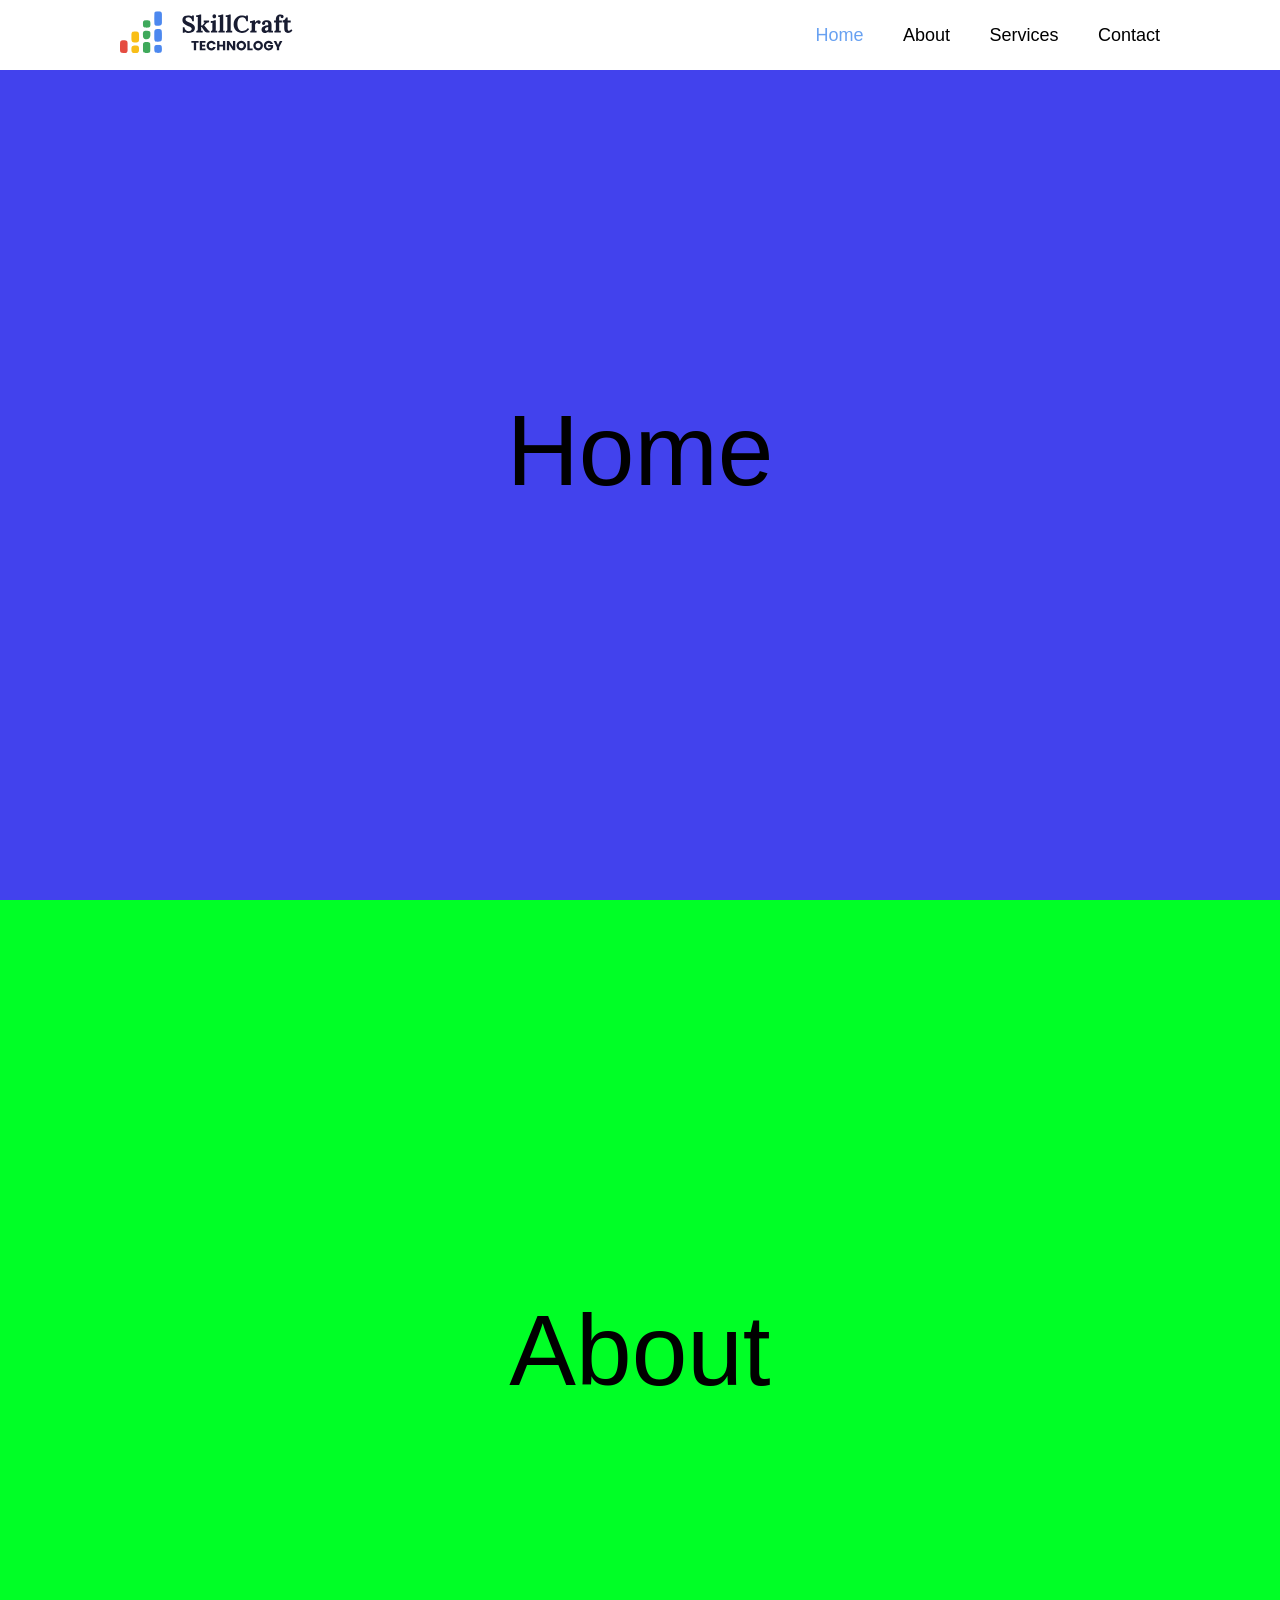
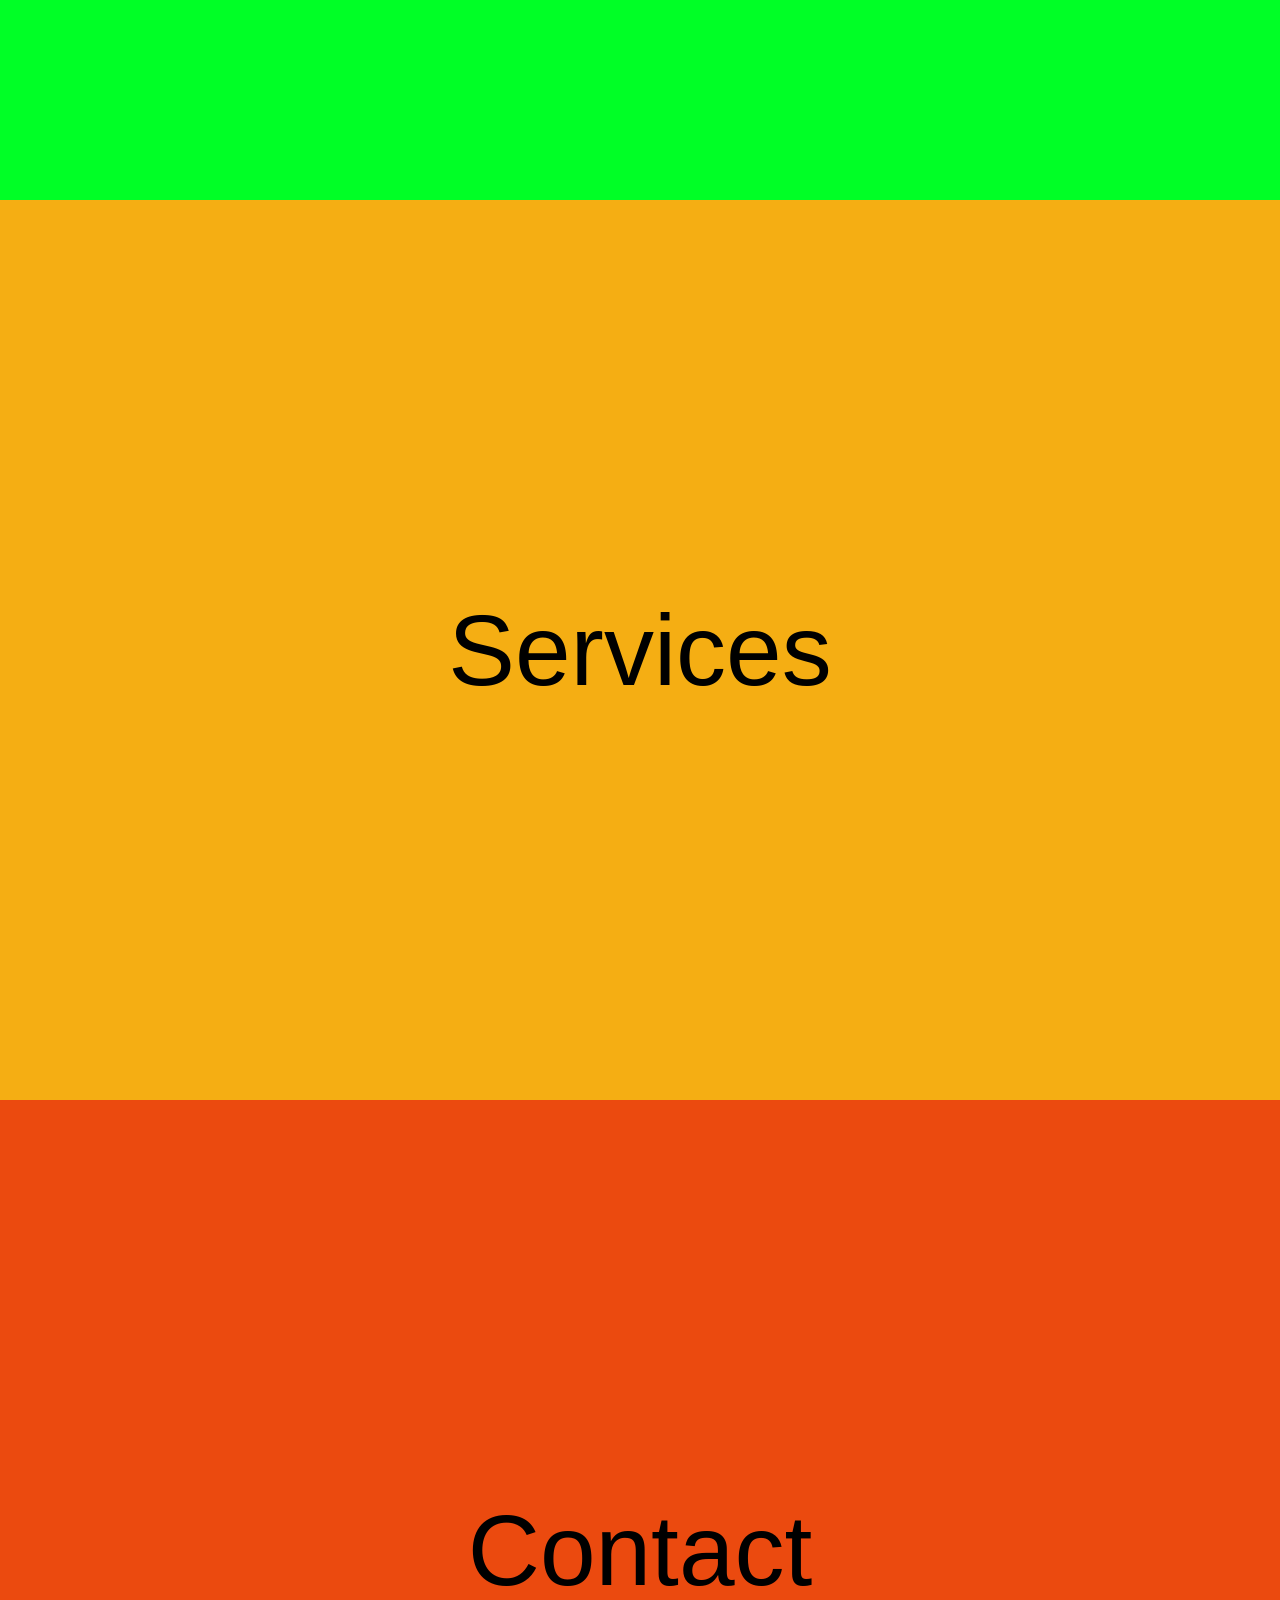
==== SCT_WD_1/index.html @ 6478d09d "Add files via upload" ====
<!DOCTYPE html>
<html lang="en">
<head>
    <meta charset="UTF-8">
    <meta name="viewport" content="width=device-width, initial-scale=1.0">
    <title>Interactive Navigation Menu</title>
    <link rel="stylesheet" href="style.css">
</head>
<body>
    <header>
        <a href="#" class="logo"><img src="logo SkillCraft.svg" alt=""></a>

        <nav>
            <a href="#home" class="active">Home</a>
            <a href="#about">About</a>
            <a href="#services">Services</a>
            <a href="#contact">Contact</a>
        </nav>
    </header>
    <section id="home">Home</section>
    <section id="about">About</section>
    <section id="services">Services</section>
    <section id="contact">Contact</section>
    <script src="script.js"></script>
</body>
</html>
---- SCT_WD_1/style.css ----
* {
    margin: 0;
    padding: 0;
    box-sizing: border-box;
    font-family: 'Franklin Gothic Medium', 'Arial Narrow', Arial, sans-serif;
}

header {
    position: fixed;
    top: 0;
    left: 0;
    width: 100%;
    padding: 10px 120px;
    background-color: white;
    display: flex;
    justify-content: space-between;
    align-items: center;
    z-index: 100;
}

.logo {
    font-size: 25px;
    color: #fff;
    text-decoration: none;
    font-weight: 100;
}

nav a {
    font-size: 18px;
    color: black;
    text-decoration: none;
    font-weight: 100;
    margin-left: 35px;
}

nav a:hover,
nav a.active {
    color: rgb(104, 161, 241);
}

section {
    min-height: 100vh;
    display: flex;
    justify-content: center;
    align-items: center;
    font-size: 100px;
}

section:nth-child(2) {
    background-color: rgb(66, 66, 237);
}

section:nth-child(3) {
    background-color: rgb(0, 255, 38);
}

section:nth-child(4) {
    background-color: rgb(245, 174, 19);
}

section:nth-child(5) {
    background-color: rgb(235, 74, 15);
}

img {
    color: white;
}
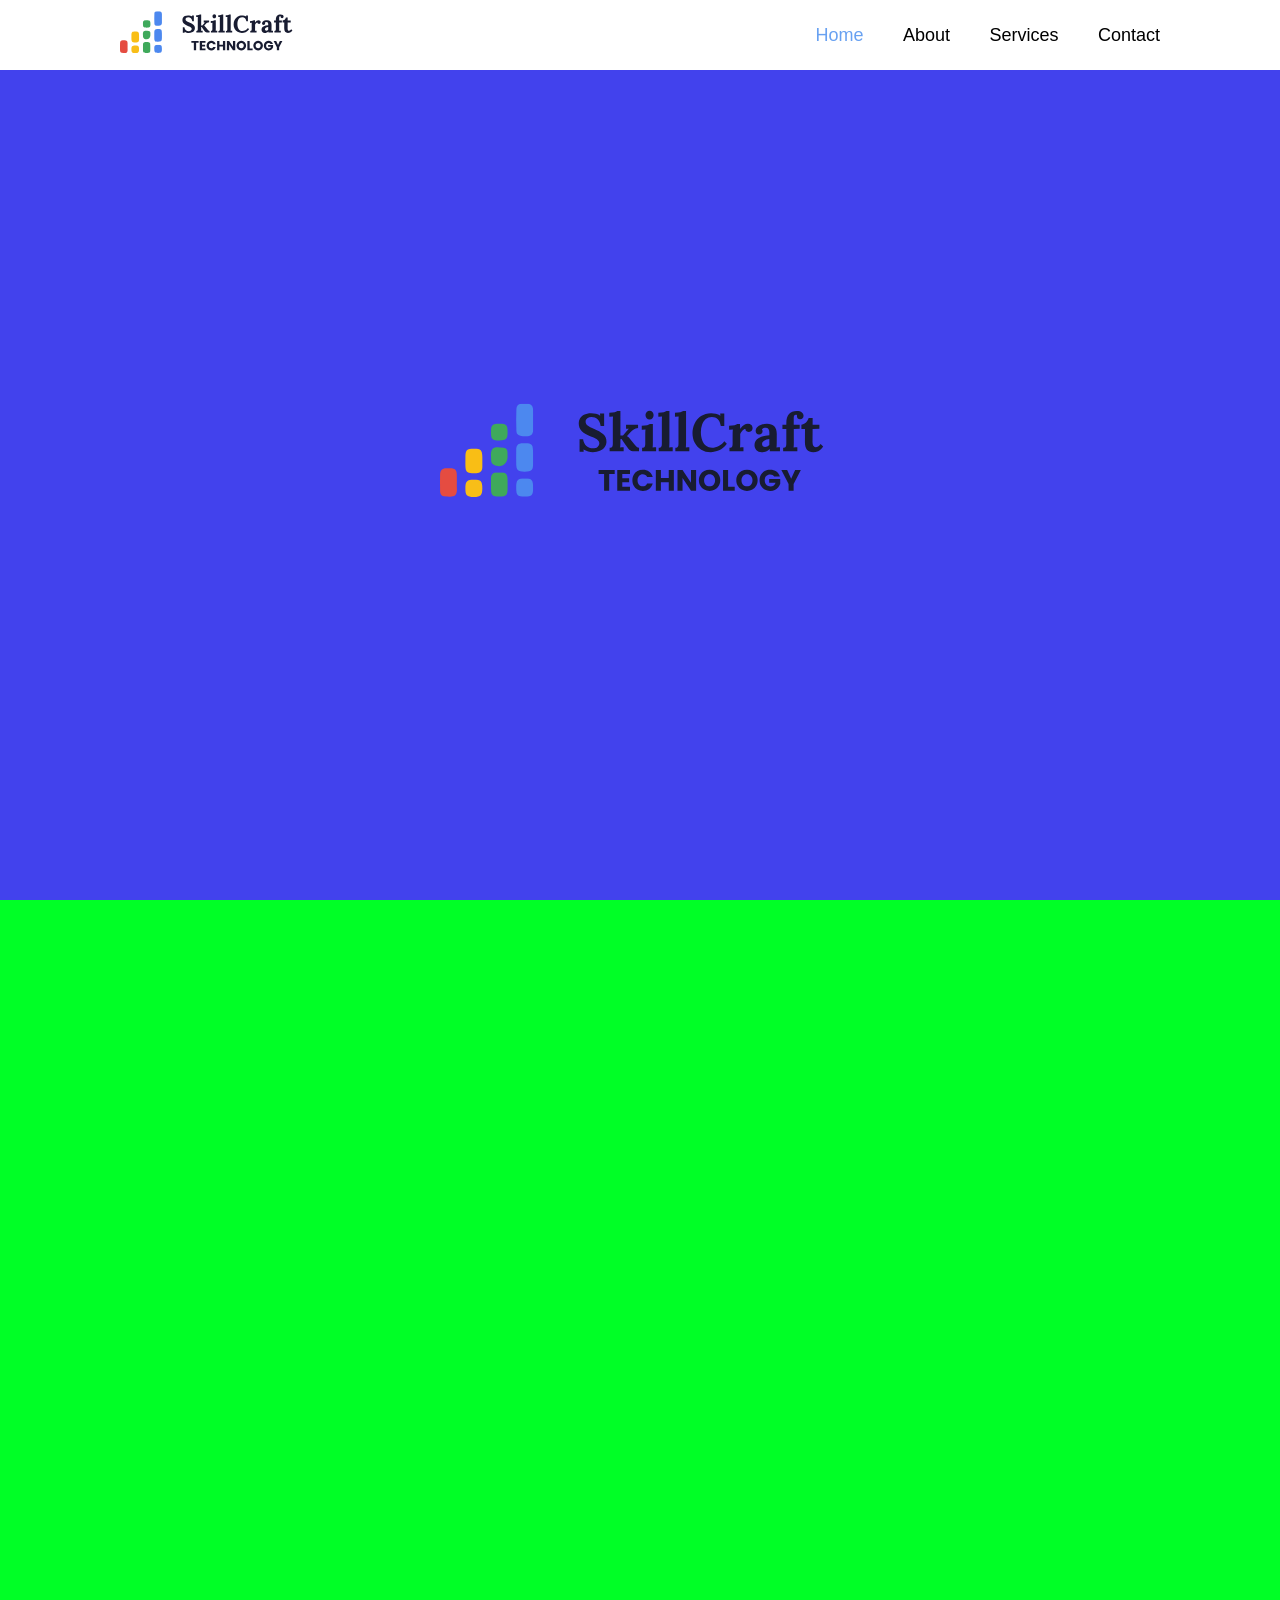
==== commit bf533af7: "Update index.html" ====
--- a/SCT_WD_1/index.html
+++ b/SCT_WD_1/index.html
@@ -1,11 +1,13 @@
 <!DOCTYPE html>
 <html lang="en">
+
 <head>
     <meta charset="UTF-8">
     <meta name="viewport" content="width=device-width, initial-scale=1.0">
     <title>Interactive Navigation Menu</title>
     <link rel="stylesheet" href="style.css">
 </head>
+
 <body>
     <header>
         <a href="#" class="logo"><img src="logo SkillCraft.svg" alt=""></a>
@@ -17,10 +19,11 @@
             <a href="#contact">Contact</a>
         </nav>
     </header>
-    <section id="home">Home</section>
-    <section id="about">About</section>
-    <section id="services">Services</section>
-    <section id="contact">Contact</section>
+    <section id="home"><img src="logo SkillCraft.svg" height="400px" width="400px" alt=""></section>
+    <section id="about"><video src="Soft Pink Minimalist Personal Branding Tips Instagram Post (1).mp4"width="100vw" height="100vh"  autoplay muted loop ></video></section>
+    <section id="services"><video src="Soft Pink Minimalist Personal Branding Tips Instagram Post (2).mp4"  width="100vw" height="100vh"  autoplay muted loop ></video></section>
+    <section id="contact"><video src="Yellow and White Illustrative Online Class Instagram Post (1).mp4"  width="100vw" height="100vh"  autoplay muted loop></video></section>
     <script src="script.js"></script>
 </body>
+
 </html>
